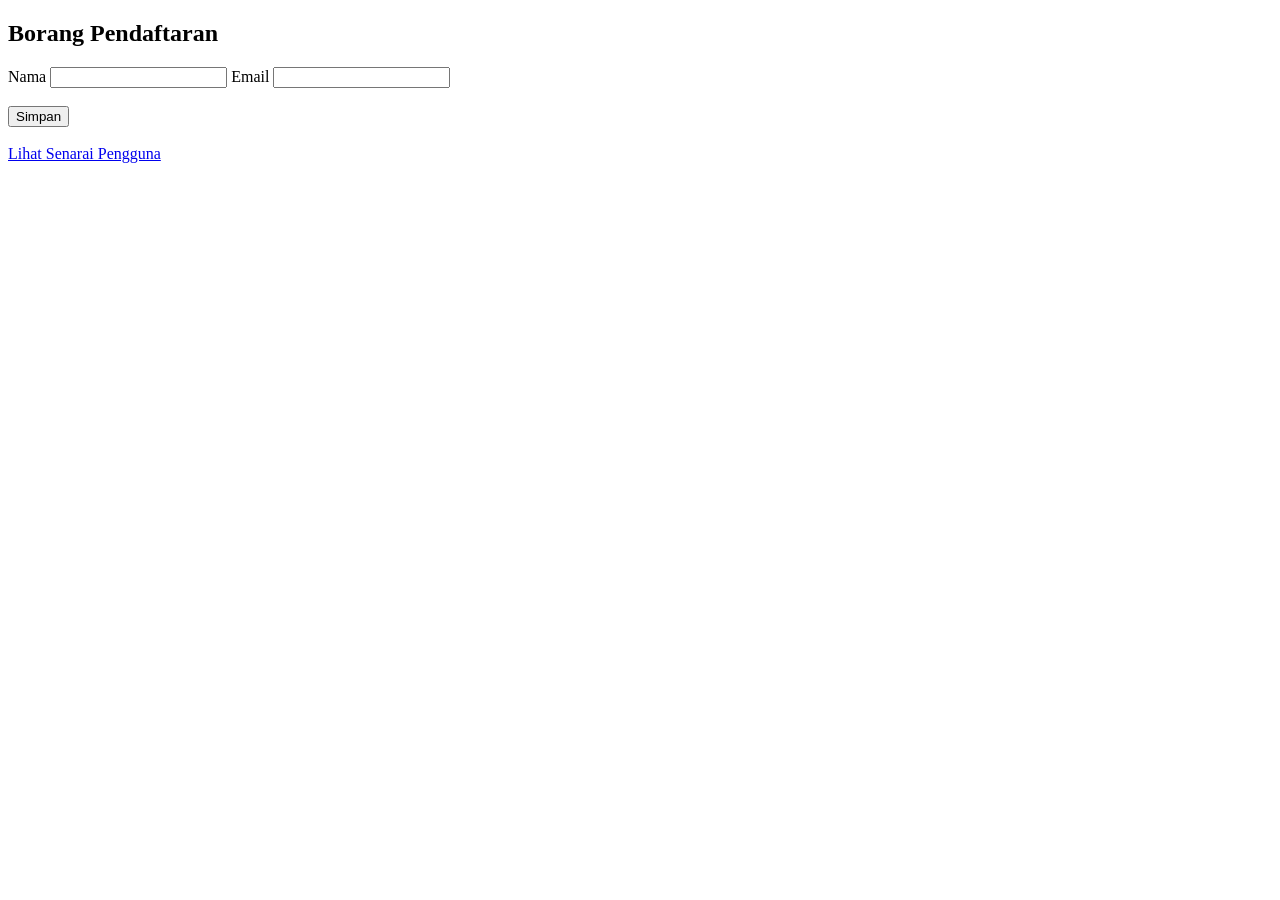
==== templates/index.html @ d9cb8f0a "projek flask pertama" ====
<!DOCTYPE html>
<html>

<head>

<title>Pendaftaran</title>

<link rel="stylesheet"
href="{{ url_for('static',
filename='style.css') }}">

</head>

<body>

<div class="container">

<h2>Borang Pendaftaran</h2>

<form method="POST"
action="/simpan">

Nama

<input type="text"
name="nama"
required>

Email

<input type="email"
name="email"
required>

<br><br>

<button>
Simpan
</button>

</form>

<br>

<a href="/senarai">
Lihat Senarai Pengguna
</a>

</div>

</body>

</html>
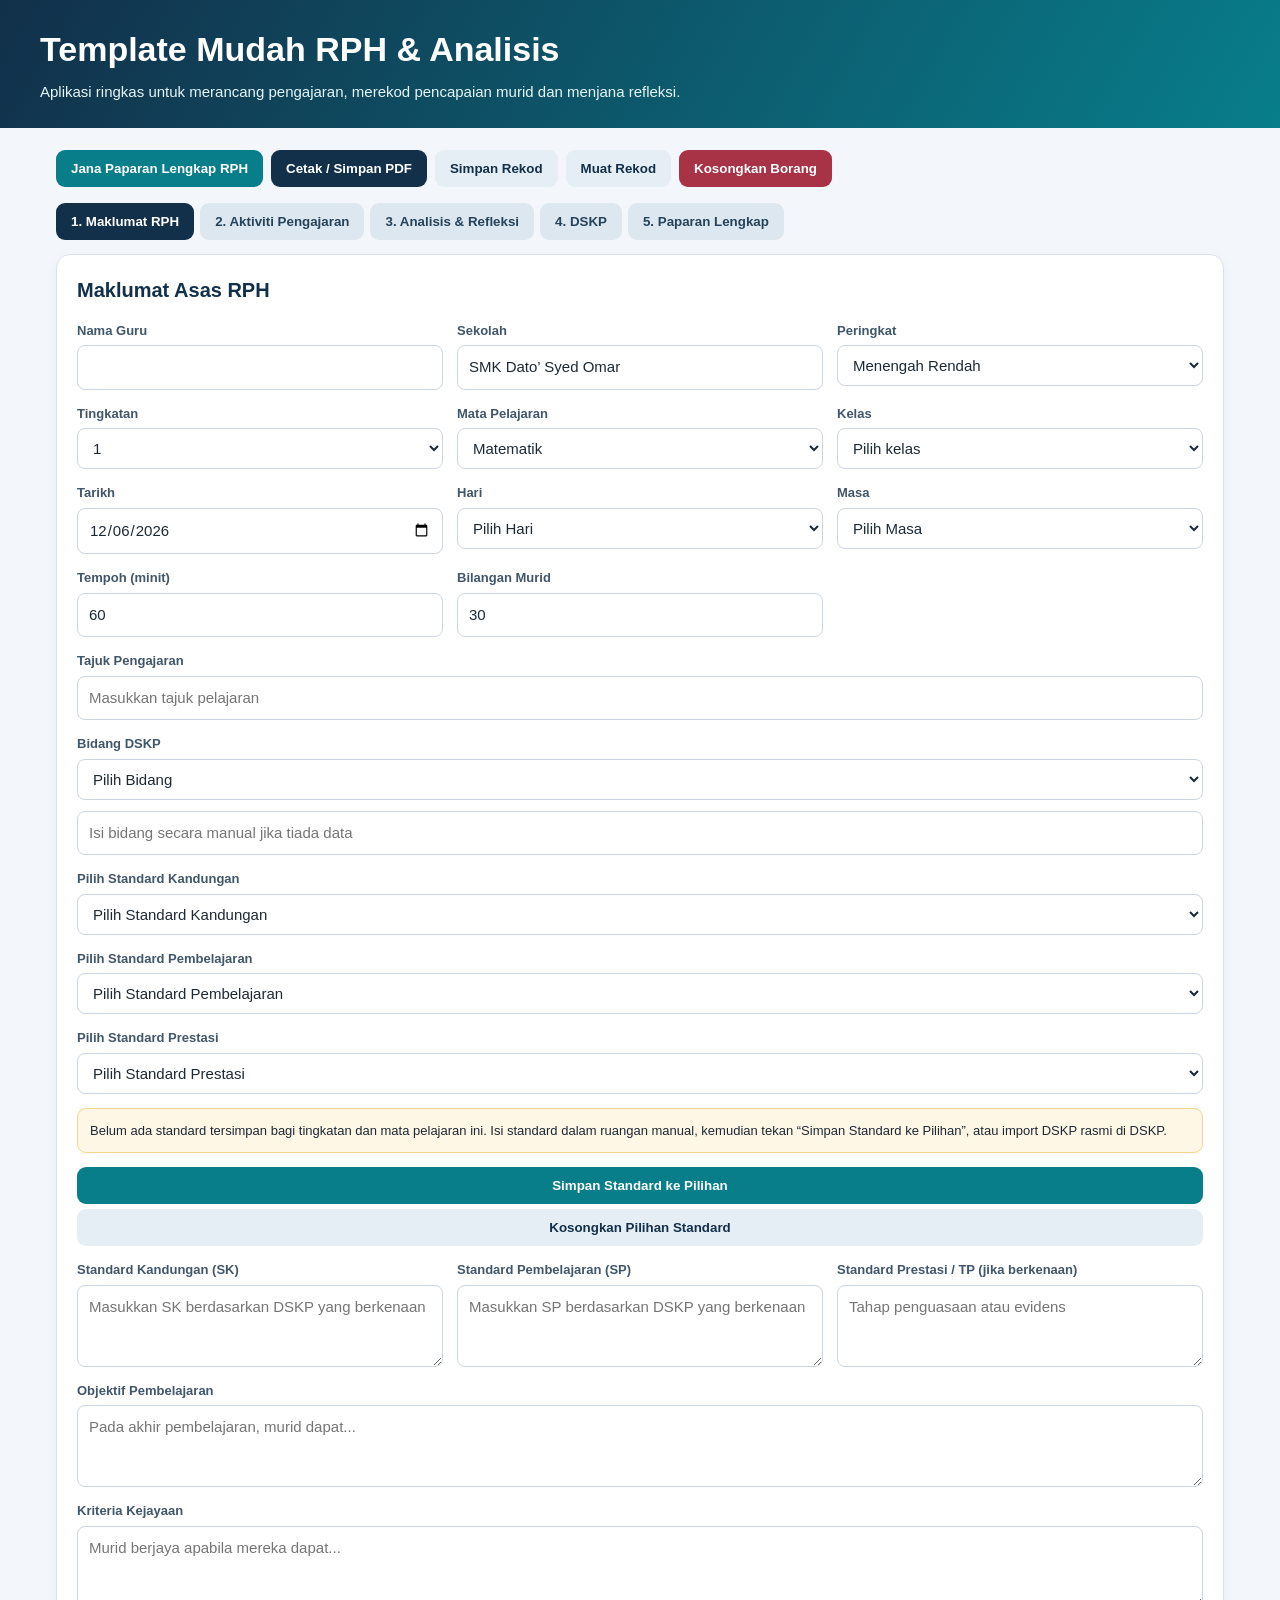
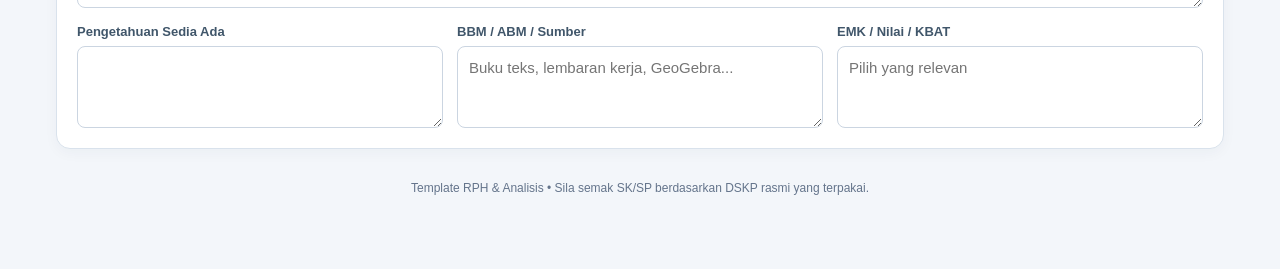
==== commit c7f855f0: "Update index.html" ====
--- a/templates/index.html
+++ b/templates/index.html
@@ -1,53 +1,206 @@
 <!DOCTYPE html>
-<html>
-
+<html lang="ms">
 <head>
-
-<title>Pendaftaran</title>
-
-<link rel="stylesheet"
-href="{{ url_for('static',
-filename='style.css') }}">
-
+<meta charset="utf-8">
+<meta name="viewport" content="width=device-width, initial-scale=1">
+<title>Template Mudah RPH & Analisis</title>
+<style>
+:root{--navy:#12304a;--teal:#087e8b;--pale:#edf7f8;--ink:#1d2935;--muted:#64748b;--line:#d9e2ec;--white:#fff}
+*{box-sizing:border-box}body{margin:0;background:#f3f6fa;color:var(--ink);font:15px/1.5 Arial,Helvetica,sans-serif}
+header{background:linear-gradient(120deg,#12304a,#087e8b);color:white;padding:24px max(18px,calc((100% - 1200px)/2))}
+header h1{margin:0 0 6px;font-size:clamp(24px,3vw,34px)}header p{margin:0;color:#e5f6f8}
+main{max-width:1200px;margin:22px auto;padding:0 16px 36px}.toolbar{display:flex;gap:8px;flex-wrap:wrap;margin-bottom:16px}
+button,.btn{border:0;border-radius:9px;padding:11px 15px;font-weight:700;cursor:pointer;background:var(--teal);color:white}
+button.secondary{background:#e6eef5;color:#12304a}button.dark{background:var(--navy)}button.danger{background:#a83246}
+.tabs{display:flex;gap:6px;flex-wrap:wrap;margin-bottom:14px}.tabs button{background:#dce7ef;color:#25435a}.tabs button.active{background:var(--navy);color:white}
+.panel{background:white;border:1px solid var(--line);border-radius:14px;padding:20px;margin-bottom:16px;box-shadow:0 4px 14px #18354b0a}
+.panel h2{font-size:20px;margin:0 0 16px;color:var(--navy)}.panel h3{font-size:16px;color:var(--teal);margin:18px 0 8px}
+.grid{display:grid;grid-template-columns:repeat(3,minmax(0,1fr));gap:14px}.field{display:flex;flex-direction:column;gap:5px}.field.wide{grid-column:1/-1}
+label{font-size:13px;font-weight:700;color:#40566a}input,select,textarea{width:100%;border:1px solid #cbd5e1;border-radius:8px;padding:10px 11px;font:inherit;background:white;color:var(--ink)}textarea{min-height:82px;resize:vertical}
+.help{font-size:12px;color:var(--muted);margin-top:4px}.stats{display:grid;grid-template-columns:repeat(3,1fr);gap:12px}.stat{background:var(--pale);padding:16px;border-radius:11px}.stat span{display:block;color:#45616e;font-size:13px}.stat strong{font-size:26px;color:var(--navy)}
+.preview{border:1px solid #cbd5e1;padding:24px;border-radius:8px;background:white}.preview h2{text-align:center;color:#12304a}.preview h3{background:#eaf5f6;padding:7px;color:#12304a}.preview table{width:100%;border-collapse:collapse;margin:8px 0 16px}.preview th,.preview td{border:1px solid #cbd5e1;padding:8px;text-align:left;vertical-align:top}.preview th{background:#f0f5f8;width:25%}.hidden{display:none}.notice{padding:12px;background:#fff7e5;border:1px solid #f4d58d;border-radius:9px;font-size:13px}
+footer{text-align:center;color:var(--muted);padding:14px;font-size:12px}
+@media(max-width:760px){.grid{grid-template-columns:1fr 1fr}.field.wide{grid-column:1/-1}.stats{grid-template-columns:1fr}}
+@media(max-width:480px){.grid{grid-template-columns:1fr}.panel{padding:14px}}
+@media print{body{background:white}header,.toolbar,.tabs,.no-print,footer{display:none!important}main{max-width:none;margin:0;padding:0}.panel:not(#previewPanel){display:none!important}#previewPanel{display:block!important;border:0;box-shadow:none;padding:0}.preview{border:0;padding:0}.preview h3{break-after:avoid}button{display:none}}
+</style>
 </head>
-
 <body>
-
-<div class="container">
-
-<h2>Borang Pendaftaran</h2>
-
-<form method="POST"
-action="/simpan">
-
-Nama
-
-<input type="text"
-name="nama"
-required>
-
-Email
-
-<input type="email"
-name="email"
-required>
-
-<br><br>
-
-<button>
-Simpan
-</button>
-
-</form>
-
-<br>
-
-<a href="/senarai">
-Lihat Senarai Pengguna
-</a>
-
-</div>
-
+<header>
+<h1>Template Mudah RPH & Analisis</h1>
+<p>Aplikasi ringkas untuk merancang pengajaran, merekod pencapaian murid dan menjana refleksi.</p>
+</header>
+<main>
+<div class="toolbar no-print">
+<button onclick="generatePreview()">Jana Paparan Lengkap RPH</button>
+<button class="dark" onclick="window.print()">Cetak / Simpan PDF</button>
+<button class="secondary" onclick="saveRecord()">Simpan Rekod</button>
+<button class="secondary" onclick="loadRecord()">Muat Rekod</button>
+<button class="danger" onclick="clearForm()">Kosongkan Borang</button>
+</div>
+<div class="tabs no-print">
+<button class="active" data-tab="rph" onclick="showTab('rph',this)">1. Maklumat RPH</button>
+<button data-tab="lesson" onclick="showTab('lesson',this)">2. Aktiviti Pengajaran</button>
+<button data-tab="analysis" onclick="showTab('analysis',this)">3. Analisis & Refleksi</button>
+<button data-tab="dskp" onclick="showTab('dskp',this)">4. DSKP</button><button data-tab="preview" onclick="showTab('preview',this)">5. Paparan Lengkap</button>
+</div>
+
+<section class="panel tab-panel" id="rph">
+<h2>Maklumat Asas RPH</h2>
+<div class="grid">
+<div class="field"><label>Nama Guru</label><input id="teacher" value=""></div>
+<div class="field"><label>Sekolah</label><input id="school" value="SMK Dato’ Syed Omar"></div>
+<div class="field"><label>Peringkat</label><select id="level" onchange="refreshLevels()"><option value="lower">Menengah Rendah</option><option value="upper">Menengah Atas</option></select></div><div class="field"><label>Tingkatan</label><select id="formLevel" onchange="refreshClasses()"></select></div><div class="field"><label>Mata Pelajaran</label><select id="subject" onchange="refreshDSKP()"></select></div>
+<div class="field"><label>Kelas</label><select id="className"></select></div><div class="field wide" id="upperClassEditor" style="display:none"><label>Tambah Kelas Menengah Atas (Tingkatan 4 atau 5)</label><div style="display:flex;gap:8px"><input id="newUpperClass" placeholder="Masukkan nama kelas sebenar"><button type="button" onclick="addUpperClass()">Tambah Kelas</button><button type="button" class="danger" onclick="deleteUpperClass()">Padam Kelas</button></div><p class="help">Nama kelas tambahan disimpan dalam pelayar ini mengikut tingkatan.</p></div>
+<div class="field"><label>Tarikh</label><input id="date" type="date"></div>
+<div class="field"><label>Hari</label><select id="day"><option value="">Pilih Hari</option><option value="Isnin">Isnin</option><option value="Selasa">Selasa</option><option value="Rabu">Rabu</option><option value="Khamis">Khamis</option><option value="Jumaat">Jumaat</option><option value="Sabtu">Sabtu</option><option value="Ahad">Ahad</option></select></div>
+<div class="field"><label>Masa</label><select id="time"><option value="">Pilih Masa</option><option value="7.40 - 8.20">7.40 - 8.20</option><option value="8.20 - 9.00">8.20 - 9.00</option><option value="9.40 - 10.20">9.40 - 10.20</option><option value="10.20 - 12.00">10.20 - 12.00</option><option value="12.00 - 12.40">12.00 - 12.40</option><option value="12.40 - 01.20">12.40 - 01.20</option><option value="01.20 - 02.00">01.20 - 02.00</option><option value="02.00 - 02.40">02.00 - 02.40</option></select></div>
+<div class="field"><label>Tempoh (minit)</label><input id="duration" type="number" min="1" value="60"></div>
+<div class="field"><label>Bilangan Murid</label><input id="total" type="number" min="0" value="30"></div>
+<div class="field wide"><label>Tajuk Pengajaran</label><input id="topic" placeholder="Masukkan tajuk pelajaran"></div><div class="field wide"><label>Bidang DSKP</label><select id="bidangChoice" onchange="chooseDSKP('bidang')"></select><input id="bidang" placeholder="Isi bidang secara manual jika tiada data" style="margin-top:6px"></div><div class="field wide"><label>Pilih Standard Kandungan</label><select id="skChoice" onchange="chooseDSKP('sk')"></select></div><div class="field wide"><label>Pilih Standard Pembelajaran</label><select id="spChoice" onchange="chooseDSKP('sp')"></select></div><div class="field wide"><label>Pilih Standard Prestasi</label><select id="tpChoice" onchange="chooseDSKP('tp')"></select></div><div class="field wide notice" id="dskpHelp">Pilih standard daripada data yang tersedia atau masukkan secara manual di bawah. Anda juga boleh menyimpan standard sendiri untuk dipilih semula.</div>
+<div class="field wide"><button type="button" onclick="saveCurrentDSKP()">Simpan Standard ke Pilihan</button> <button type="button" class="secondary" onclick="clearDSKPSelection()">Kosongkan Pilihan Standard</button></div>
+<div class="field"><label>Standard Kandungan (SK)</label><textarea id="sk" placeholder="Masukkan SK berdasarkan DSKP yang berkenaan"></textarea></div>
+<div class="field"><label>Standard Pembelajaran (SP)</label><textarea id="sp" placeholder="Masukkan SP berdasarkan DSKP yang berkenaan"></textarea></div>
+<div class="field"><label>Standard Prestasi / TP (jika berkenaan)</label><textarea id="tp" placeholder="Tahap penguasaan atau evidens"></textarea></div>
+<div class="field wide"><label>Objektif Pembelajaran</label><textarea id="objectives" placeholder="Pada akhir pembelajaran, murid dapat..."></textarea></div>
+<div class="field wide"><label>Kriteria Kejayaan</label><textarea id="criteria" placeholder="Murid berjaya apabila mereka dapat..."></textarea></div>
+<div class="field"><label>Pengetahuan Sedia Ada</label><textarea id="prior"></textarea></div>
+<div class="field"><label>BBM / ABM / Sumber</label><textarea id="materials" placeholder="Buku teks, lembaran kerja, GeoGebra..."></textarea></div>
+<div class="field"><label>EMK / Nilai / KBAT</label><textarea id="emk" placeholder="Pilih yang relevan"></textarea></div>
+</div>
+</section>
+
+<section class="panel tab-panel hidden" id="lesson">
+<h2>Langkah Pengajaran dan Pembelajaran</h2>
+<p class="help">Isi aktiviti sebenar yang dirancang. Struktur ini boleh disesuaikan mengikut model 5E atau pendekatan PdP lain.</p>
+<div class="grid">
+<div class="field"><label>Set Induksi (minit)</label><input id="inductionMin" value="5"></div>
+<div class="field wide"><label>Aktiviti Set Induksi</label><textarea id="induction" placeholder="Pencetus minat, soalan rangsangan atau situasi harian"></textarea></div>
+<div class="field"><label>Langkah 1 (minit)</label><input id="step1Min" value="15"></div>
+<div class="field wide"><label>Aktiviti Guru dan Murid – Langkah 1</label><textarea id="step1" placeholder="Penerangan, penerokaan atau demonstrasi"></textarea></div>
+<div class="field"><label>Langkah 2 (minit)</label><input id="step2Min" value="20"></div>
+<div class="field wide"><label>Aktiviti Guru dan Murid – Langkah 2</label><textarea id="step2" placeholder="Latihan, perbincangan atau pembelajaran koperatif"></textarea></div>
+<div class="field"><label>Langkah 3 (minit)</label><input id="step3Min" value="15"></div>
+<div class="field wide"><label>Aktiviti Guru dan Murid – Langkah 3</label><textarea id="step3" placeholder="Aplikasi, pembentangan atau pentaksiran"></textarea></div>
+<div class="field"><label>Penutup (minit)</label><input id="closureMin" value="5"></div>
+<div class="field wide"><label>Rumusan / Penutup</label><textarea id="closure" placeholder="Rumusan isi utama, exit ticket atau refleksi murid"></textarea></div>
+<div class="field wide"><label>Pentaksiran Bilik Darjah (PBD)</label><textarea id="assessment" placeholder="Pemerhatian, soal jawab, latihan, kuiz, hasil kerja atau kaedah lain"></textarea></div>
+<div class="field wide"><label>Pembezaan / Pemulihan / Pengayaan</label><textarea id="differentiate" placeholder="Sokongan kepada murid yang memerlukan dan aktiviti pengayaan"></textarea></div>
+</div>
+</section>
+
+<section class="panel tab-panel hidden" id="analysis">
+<h2>Analisis Pencapaian & Refleksi Guru</h2>
+<div class="grid">
+<div class="field"><label>Murid hadir</label><input id="present" type="number" min="0" value="30" oninput="updateStats()"></div>
+<div class="field"><label>Menguasai objektif</label><input id="mastered" type="number" min="0" value="24" oninput="updateStats()"></div>
+<div class="field"><label>Belum menguasai</label><input id="notMastered" type="number" min="0" value="6" oninput="updateStats()"></div>
+</div>
+<div class="stats" style="margin:16px 0">
+<div class="stat"><span>Peratus menguasai</span><strong id="rate">80%</strong></div>
+<div class="stat"><span>Peratus belum menguasai</span><strong id="lowRate">20%</strong></div>
+<div class="stat"><span>Semakan data</span><strong id="check" style="font-size:16px">Seimbang</strong></div>
+</div>
+<div class="grid">
+<div class="field wide"><label>Analisis Pembelajaran</label><textarea id="analysisText" placeholder="Apakah objektif yang telah dicapai? Corak kesilapan atau miskonsepsi yang dikenal pasti?"></textarea></div>
+<div class="field"><label>Kekuatan PdP</label><textarea id="strengths"></textarea></div>
+<div class="field"><label>Isu / Cabaran</label><textarea id="challenges"></textarea></div>
+<div class="field"><label>Tindakan Susulan</label><textarea id="followup" placeholder="Pemulihan, pengukuhan, pengayaan atau pengajaran semula"></textarea></div>
+<div class="field wide"><label>Refleksi Guru</label><textarea id="reflection" placeholder="Contoh: __ daripada __ murid mencapai objektif. Murid yang belum menguasai akan mengikuti aktiviti pemulihan pada sesi seterusnya."></textarea></div>
+</div>
+<p class="notice">Nota: Peratus dikira berdasarkan bilangan murid yang hadir. Semak bahawa bilangan menguasai dan belum menguasai bersamaan dengan jumlah hadir. Angka analisis perlu berdasarkan evidens sebenar PBD.</p>
+</section>
+
+<section class="panel tab-panel hidden" id="dskp"><h2>DSKP</h2><p>Import rekod DSKP rasmi dalam format JSON. Maklumat DSKP bagi setiap mata pelajaran akan dipaparkan berdasarkan tingkatan yang dipilih setelah data kurikulum rasmi dikemas kini dalam sistem.</p><input id="dskpFile" type="file" accept=".json"><p><button onclick="importDSKP()">Import Data DSKP</button> <button class="secondary" onclick="downloadExample()">Muat Turun Format JSON</button></p><div class="notice" id="dskpStatus"></div></section><section class="panel hidden" id="previewPanel">
+<div class="preview" id="preview">
+<h2>RANCANGAN PENGAJARAN HARIAN (RPH)</h2>
+<p>Lengkapkan borang dan tekan <b>Jana Paparan Lengkap RPH</b>.</p>
+</div>
+</section>
+<footer>Template RPH & Analisis • Sila semak SK/SP berdasarkan DSKP rasmi yang terpakai.</footer>
+</main>
+<script>
+const ids=['level','formLevel','bidang','teacher','school','subject','className','date','day','time','duration','total','topic','sk','sp','tp','objectives','criteria','prior','materials','emk','inductionMin','induction','step1Min','step1','step2Min','step2','step3Min','step3','closureMin','closure','assessment','differentiate','present','mastered','notMastered','analysisText','strengths','challenges','followup','reflection'];
+const $=id=>document.getElementById(id);
+function val(id){return ($(id)?.value||'').trim()}
+function safe(s){return String(s||'').replace(/[&<>"']/g,c=>({'&':'&amp;','<':'&lt;','>':'&gt;','"':'&quot;',"'":'&#39;'}[c])).replace(/\n/g,'<br>')}
+function showTab(id,btn){document.querySelectorAll('.tab-panel').forEach(x=>x.classList.add('hidden'));$('previewPanel').classList.add('hidden');if(id==='preview'){$('previewPanel').classList.remove('hidden');generatePreview()}else $(id).classList.remove('hidden');document.querySelectorAll('.tabs button').forEach(x=>x.classList.remove('active'));btn.classList.add('active')}
+function updateStats(){let p=Number(val('present'))||0,m=Number(val('mastered'))||0,n=Number(val('notMastered'))||0; $('rate').textContent=(p?Math.round(m/p*100):0)+'%';$('lowRate').textContent=(p?Math.round(n/p*100):0)+'%';$('check').textContent=(m+n===p)?'Seimbang':'Semak angka';$('check').style.color=(m+n===p)?'#087e8b':'#a83246'}
+function row(label,id){return `<tr><th>${label}</th><td>${safe(val(id))||'—'}</td></tr>`}
+function section(title,body){return `<h3>${title}</h3>${body}`}
+function generatePreview(){
+ updateStats();
+ const meta=`<table>${row('Nama Guru','teacher')}${row('Sekolah','school')}${row('Mata Pelajaran','subject')}${row('Tingkatan / Kelas','className')}${row('Tarikh / Hari','date')}${row('Masa','time')}${row('Tempoh','duration')}${row('Bilangan Murid','total')}${row('Tajuk Pengajaran','topic')}${row('Bidang','bidang')}</table>`;
+ const standards=`<table>${row('Standard Kandungan (SK)','sk')}${row('Standard Pembelajaran (SP)','sp')}${row('Standard Prestasi / TP','tp')}${row('Objektif Pembelajaran','objectives')}${row('Kriteria Kejayaan','criteria')}${row('Pengetahuan Sedia Ada','prior')}${row('BBM / ABM / Sumber','materials')}${row('EMK / Nilai / KBAT','emk')}</table>`;
+ const steps=[['Set Induksi','inductionMin','induction'],['Langkah 1','step1Min','step1'],['Langkah 2','step2Min','step2'],['Langkah 3','step3Min','step3'],['Penutup','closureMin','closure']];
+ const st=`<table><tr><th>Fasa</th><th>Tempoh (minit)</th><th>Aktiviti</th></tr>${steps.map(s=>`<tr><td>${s[0]}</td><td>${safe(val(s[1]))||'—'}</td><td>${safe(val(s[2]))||'—'}</td></tr>`).join('')}</table>`;
+ const extra=`<table>${row('Pentaksiran Bilik Darjah','assessment')}${row('Pembezaan / Pemulihan / Pengayaan','differentiate')}</table>`;
+ const p=Number(val('present'))||0,m=Number(val('mastered'))||0,n=Number(val('notMastered'))||0,rate=p?Math.round(m/p*100):0,low=p?Math.round(n/p*100):0;
+ const ana=`<table><tr><th>Murid hadir</th><td>${p}</td></tr><tr><th>Menguasai objektif</th><td>${m} (${rate}%)</td></tr><tr><th>Belum menguasai</th><td>${n} (${low}%)</td></tr>${row('Analisis Pembelajaran','analysisText')}${row('Kekuatan PdP','strengths')}${row('Isu / Cabaran','challenges')}${row('Tindakan Susulan','followup')}${row('Refleksi Guru','reflection')}</table>`;
+ $('preview').innerHTML=`<h2>RANCANGAN PENGAJARAN HARIAN (RPH)</h2>${meta}${section('STANDARD, OBJEKTIF & PERSEDIAAN',standards)}${section('LANGKAH PENGAJARAN DAN PEMBELAJARAN',st)}${section('PENTAKSIRAN & PEMBEZAAN',extra)}${section('ANALISIS & REFLEKSI',ana)}<p style="font-size:11px;color:#64748b">Dokumen dijana menggunakan Template Mudah RPH & Analisis. Sila sahkan kandungan kurikulum berdasarkan DSKP rasmi.</p>`;
+}
+function saveRecord(){try{const d={};ids.forEach(id=>d[id]=$(id).value);localStorage.setItem('templateRPHAnalisis',JSON.stringify(d));alert('Rekod disimpan pada pelayar/peranti ini.');}catch(e){alert('Pelayar tidak membenarkan simpanan setempat. Sila cetak sebagai PDF.');}}
+function loadRecord(){try{const d=JSON.parse(localStorage.getItem('templateRPHAnalisis')||'null');if(!d){alert('Tiada rekod tersimpan pada pelayar ini.');return}if(d.level)$('level').value=d.level;refreshLevels();if(d.formLevel)$('formLevel').value=d.formLevel;refreshClasses();ids.forEach(id=>{if(d[id]!==undefined && $(id))$(id).value=d[id]});refreshDSKP();updateStats();alert('Rekod dimuatkan.');}catch(e){alert('Rekod tidak dapat dimuatkan.');}}
+function clearForm(){if(!confirm('Kosongkan semua maklumat borang? Pastikan rekod penting telah disimpan.'))return;ids.forEach(id=>{if(['teacher','school','level','formLevel','className','subject'].includes(id))return;$(id).value=''});$('duration').value=60;$('total').value=30;$('present').value=30;$('mastered').value=24;$('notMastered').value=6;refreshLevels();updateStats();$('preview').innerHTML='<h2>RANCANGAN PENGAJARAN HARIAN (RPH)</h2><p>Lengkapkan borang dan tekan <b>Jana Paparan Lengkap RPH</b>.</p>'}
+
+const LOW=["Bahasa Melayu", "Bahasa Arab", "Bahasa Inggeris", "Sains", "Matematik", "Sejarah", "Geografi", "Pendidikan Seni Visual", "Pendidikan Moral", "Pendidikan Agama Islam", "Reka Bentuk Teknologi (RBT)"],HIGH=["Bahasa Melayu", "Bahasa Inggeris", "Bahasa Arab", "Sejarah", "Matematik", "Sains", "Pendidikan Agama Islam", "Matematik Tambahan", "Perakaunan", "Perniagaan", "Pendidikan Seni Visual", "Tasawur Islam", "Biologi", "Fizik", "Kimia", "Pendidikan Al Quran & Sunnah", "Pendidikan Shariah Islamiah", "Pendidikan Moral", "Geografi", "Reka Cipta", "Sains Komputer"],CLASSES=['KAA1','KAA2','KRK1','KRK2','Berlian','Delima','Mutiara','Permata'];
+let records=[];try{records=JSON.parse(localStorage.getItem('rphDSKP')||'[]')}catch(e){}
+function opts(id,arr,label){const el=$(id),old=el.value;el.innerHTML='';el.add(new Option(label,''));[...new Set(arr.filter(Boolean))].forEach(x=>el.add(new Option(x,x)));if([...el.options].some(o=>o.value===old))el.value=old}
+function refreshLevels(){opts('formLevel',$('level').value==='lower'?['1','2','3']:['4','5'],'Pilih tingkatan');if(!$('formLevel').value)$('formLevel').selectedIndex=1;refreshClasses()}
+function upperClasses(){try{return JSON.parse(localStorage.getItem('rphUpperClasses_'+$('formLevel').value)||'[]')}catch(e){return []}}
+function addUpperClass(){const name=$('newUpperClass').value.trim();if(!name){alert('Masukkan nama kelas.');return}const list=upperClasses();if(!list.includes(name))list.push(name);localStorage.setItem('rphUpperClasses_'+$('formLevel').value,JSON.stringify(list));const key='rphHiddenUpperClasses_'+$('formLevel').value;let hidden=[];try{hidden=JSON.parse(localStorage.getItem(key)||'[]')}catch(e){}localStorage.setItem(key,JSON.stringify(hidden.filter(x=>x!==name)));refreshClasses();$('className').value=name;$('newUpperClass').value=''}
+function deleteUpperClass(){
+ const name=$('className').value;
+ if(!name){alert('Sila pilih kelas yang hendak dipadam.');return}
+ if($('level').value!=='upper'){alert('Fungsi ini hanya untuk kelas Menengah Atas.');return}
+ if(!confirm('Padam kelas "'+name+'" daripada Tingkatan '+$('formLevel').value+'?'))return;
+ const list=upperClasses();
+ if(list.includes(name)){
+   localStorage.setItem('rphUpperClasses_'+$('formLevel').value,JSON.stringify(list.filter(x=>x!==name)));
+ }else{
+   const key='rphHiddenUpperClasses_'+$('formLevel').value;
+   let hidden=[];try{hidden=JSON.parse(localStorage.getItem(key)||'[]')}catch(e){}
+   if(!hidden.includes(name))hidden.push(name);
+   localStorage.setItem(key,JSON.stringify(hidden));
+ }
+ refreshClasses();$('className').value='';
+ alert('Kelas berjaya dipadam daripada senarai pilihan pada peranti ini.');
+}
+function visibleUpperClasses(){
+ let hidden=[];try{hidden=JSON.parse(localStorage.getItem('rphHiddenUpperClasses_'+$('formLevel').value)||'[]')}catch(e){}
+ return [...CLASSES,...upperClasses()].filter(x=>!hidden.includes(x));
+}
+function refreshClasses(){const upper=$('level').value==='upper';$('upperClassEditor').style.display=upper?'block':'none';opts('className',upper?visibleUpperClasses():CLASSES,'Pilih kelas');opts('subject',$('level').value==='lower'?LOW:HIGH,'Pilih subjek');if(!$('subject').value)$('subject').value='Matematik';refreshDSKP()}
+function filtered(){return records.filter(r=>String(r.tingkatan)===$('formLevel').value&&r.mataPelajaran===$('subject').value)}
+function uniqueValues(a){return [...new Set(a.filter(Boolean))]}
+function refreshDSKP(){
+ const a=filtered();
+ for(const [field,name] of [['bidang','Bidang'],['sk','Standard Kandungan'],['sp','Standard Pembelajaran'],['tp','Standard Prestasi']])opts(field+'Choice',uniqueValues(a.map(r=>r[field])),'Pilih '+name);
+ const msg=a.length?`${a.length} rekod tersedia untuk tingkatan dan mata pelajaran ini.`:'Belum ada standard tersimpan bagi tingkatan dan mata pelajaran ini. Isi standard dalam ruangan manual, kemudian tekan “Simpan Standard ke Pilihan”, atau import DSKP rasmi di DSKP.';
+ $('dskpStatus').textContent=msg;$('dskpHelp').textContent=msg;
+}
+function chooseDSKP(field){
+ const v=$(field+'Choice').value;
+ $(field).value=v;
+ const chain=['bidang','sk','sp','tp'];
+ for(let i=chain.indexOf(field)+1;i<chain.length;i++){$(chain[i]).value='';}
+ const a=filtered().filter(r=>(!val('bidang')||r.bidang===val('bidang'))&&(!val('sk')||r.sk===val('sk'))&&(!val('sp')||r.sp===val('sp')));
+ for(let i=chain.indexOf(field)+1;i<chain.length;i++){
+ const k=chain[i];opts(k+'Choice',uniqueValues(a.map(r=>r[k])),'Pilih '+({'sk':'Standard Kandungan','sp':'Standard Pembelajaran','tp':'Standard Prestasi'}[k]||'Bidang'));
+ }
+}
+function saveCurrentDSKP(){
+ const r={tingkatan:$('formLevel').value,mataPelajaran:$('subject').value,bidang:val('bidang'),sk:val('sk'),sp:val('sp'),tp:val('tp')};
+ if(!r.tingkatan||!r.mataPelajaran||!r.sk||!r.sp){alert('Pilih tingkatan dan mata pelajaran serta isi sekurang-kurangnya Standard Kandungan dan Standard Pembelajaran.');return;}
+ if(!records.some(x=>JSON.stringify(x)===JSON.stringify(r)))records.push(r);
+ try{localStorage.setItem('rphDSKP',JSON.stringify(records))}catch(e){alert('Penyimpanan gagal. Semak ruang simpanan pelayar.');return}
+ refreshDSKP();$('bidangChoice').value=r.bidang;$('skChoice').value=r.sk;$('spChoice').value=r.sp;$('tpChoice').value=r.tp;
+ alert('Standard berjaya disimpan dalam pilihan pada pelayar ini.');
+}
+function clearDSKPSelection(){for(const k of ['bidang','sk','sp','tp'])$(k).value='';refreshDSKP()}
+function importDSKP(){const f=$('dskpFile').files[0];if(!f){alert('Sila pilih fail JSON');return}const r=new FileReader();r.onload=()=>{try{let a=JSON.parse(r.result);if(!Array.isArray(a)||!a.every(x=>['tingkatan','mataPelajaran','bidang','sk','sp','tp'].every(k=>typeof x[k]==='string')))throw Error('Struktur JSON tidak sah');records=a;localStorage.setItem('rphDSKP',JSON.stringify(a));refreshDSKP();alert(a.length+' rekod berjaya diimport')}catch(e){alert('Import gagal: '+e.message)}};r.readAsText(f)}
+function downloadExample(){const a=[{tingkatan:'1',mataPelajaran:'Matematik',bidang:'',sk:'',sp:'',tp:''}];const u=URL.createObjectURL(new Blob([JSON.stringify(a,null,2)],{type:'application/json'}));const e=document.createElement('a');e.href=u;e.download='format_dskp.json';e.click();URL.revokeObjectURL(u)}
+refreshLevels();$('date').value=new Date().toISOString().slice(0,10);updateStats();
+</script>
 </body>
-
-</html>+</html>
